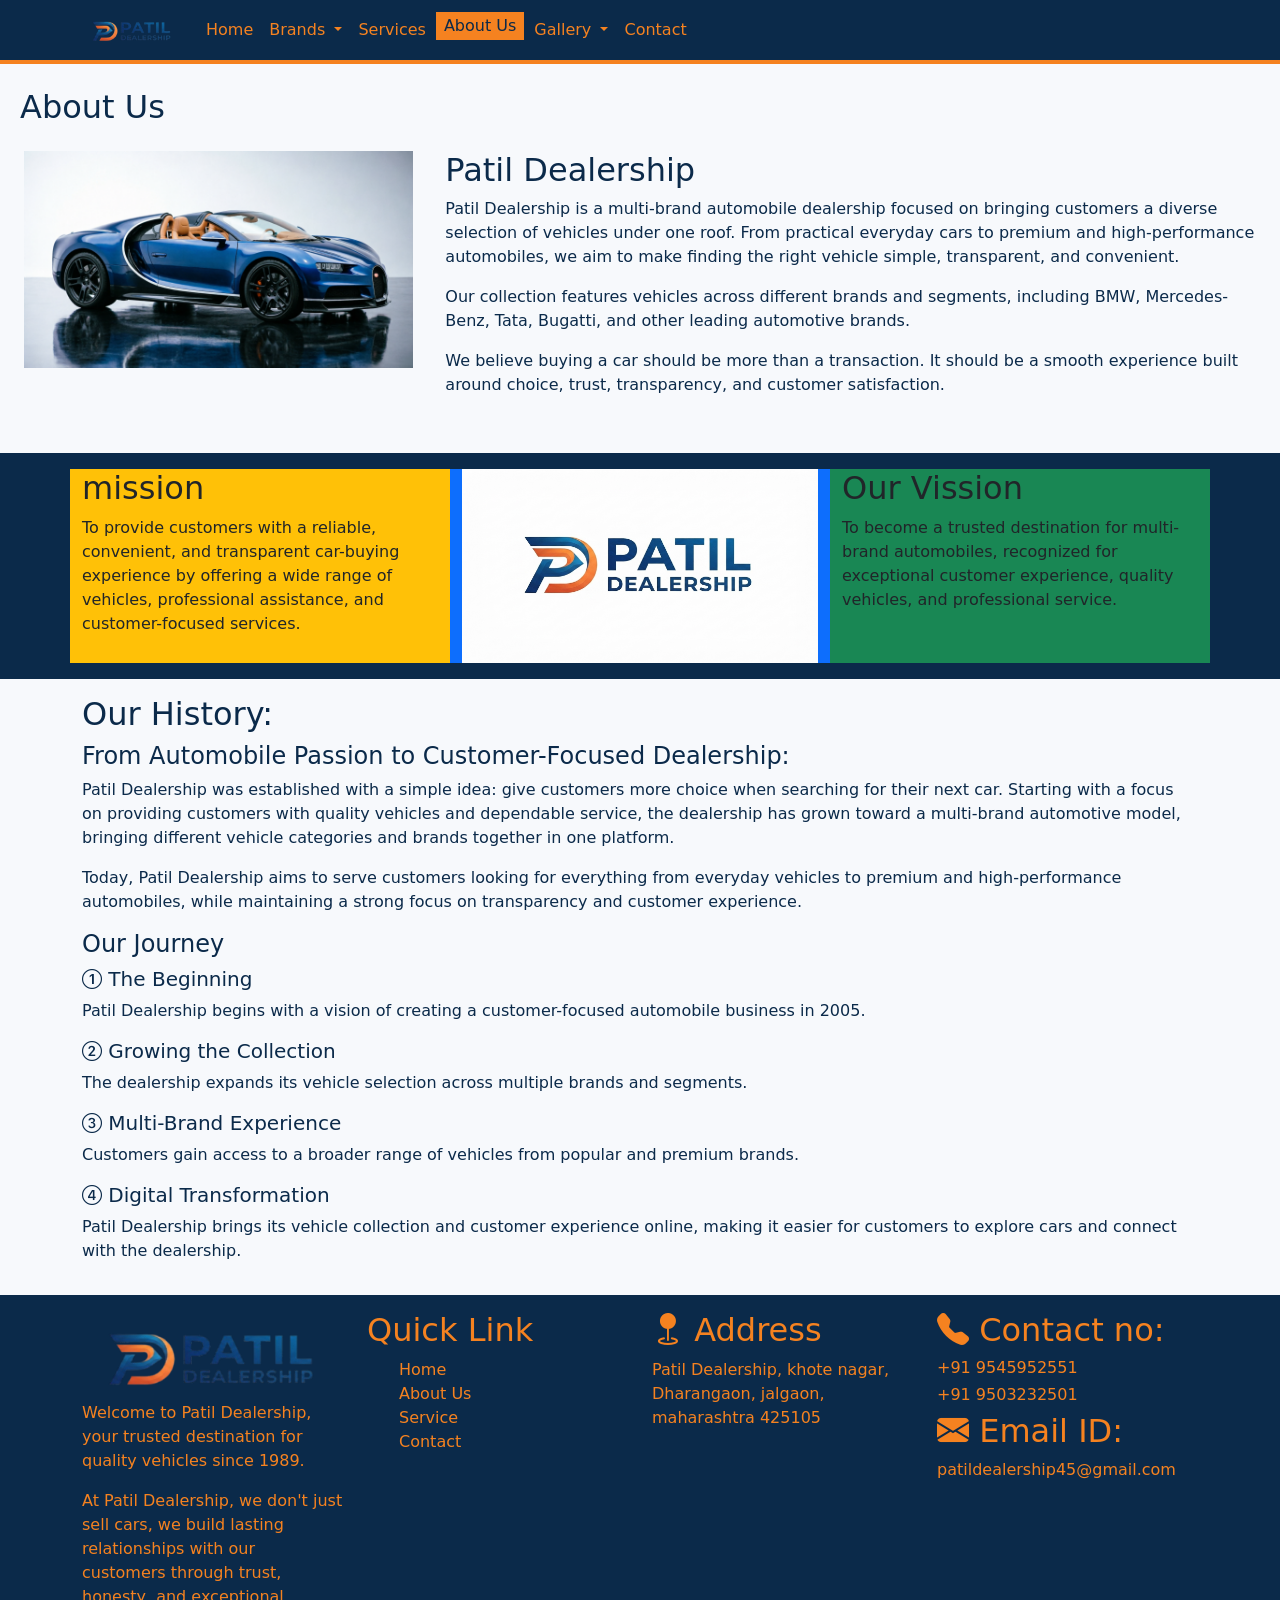
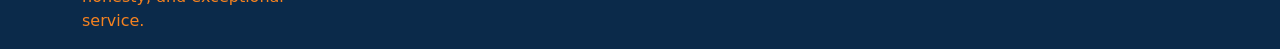
==== about.html @ 08deda03 "." ====
<!doctype html>
<html lang="en">
    <head>
        <meta charset="utf-8">
        <meta name="viewport" content="width=device-width, initial-scale=1">
        <title>About Us</title>

        <link
            href="https://cdn.jsdelivr.net/npm/bootstrap@5.3.8/dist/css/bootstrap.min.css"
            rel="stylesheet"
            integrity="sha384-sRIl4kxILFvY47J16cr9ZwB07vP4J8+LH7qKQnuqkuIAvNWLzeN8tE5YBujZqJLB"
            crossorigin="anonymous">

        <link rel="stylesheet"
            href="https://cdn.jsdelivr.net/npm/bootstrap-icons@1.13.1/font/bootstrap-icons.min.css">

        <link rel="stylesheet"
            href="https://cdn.jsdelivr.net/npm/bootstrap-icons@1.13.1/font/bootstrap-icons.min.css">

        <link rel="stylesheet" href="css/style.css">
    </head>
    <body class="primary-bg">
        <header>
            <nav class="navbar navbar-expand-lg secondery-bg">
                <div class="container">
                    <a class="navbar-brand" href="#"><img src="images/logo.png"
                            alt width="100"></a>
                    <button class="navbar-toggler third-bg" type="button"
                        data-bs-toggle="collapse"
                        data-bs-target="#navbarSupportedContent"
                        aria-controls="navbarSupportedContent"
                        aria-expanded="false" aria-label="Toggle navigation">
                        <span class="navbar-toggler-icon"></span>
                    </button>
                    <div class="collapse navbar-collapse"
                        id="navbarSupportedContent">
                        <ul class="navbar-nav me-auto mb-2 mb-lg-0">
                            <li class="nav-item ">
                                <a class="nav-link text-nav secondery-text"
                                    href="index.html">Home</a>
                            </li>
                            <li class="nav-item dropdown">
                                <a
                                    class="nav-link text-nav dropdown-toggle secondery-text"
                                    href="#"
                                    role="button" data-bs-toggle="dropdown"
                                    aria-expanded="false">
                                    Brands
                                </a>
                                <ul class="dropdown-menu">
                                    <li><a
                                            class="dropdown-item text-nav secondery-text"
                                            href="bmw.html">BMW</a></li>
                                    <li><a
                                            class="dropdown-item text-nav secondery-text"
                                            href="mercedes.html">Mercedes-Benz</a></li>
                                    <li><a
                                            class="dropdown-item text-nav secondery-text"
                                            href="bugatti.html">Bugatti</a></li>
                                    <li><a
                                            class="dropdown-item text-nav secondery-text"
                                            href="tata.html">Tata</a></li>
                                </ul>
                            </li>

                            <li class="nav-item">
                                <a class="nav-link text-nav secondery-text"
                                    href="services.html">Services</a>
                            </li>

                            <li class="nav-item ">
                                <a
                                    class="nav-link text-nav secondery-text active-menu"
                                    href="about.html">About
                                    Us</a>
                            </li>

                            <li class="nav-item dropdown">
                                <a
                                    class="nav-link text-nav dropdown-toggle  secondery-text"
                                    href="#"
                                    role="button" data-bs-toggle="dropdown"
                                    aria-expanded="false">
                                    Gallery
                                </a>
                                <ul class="dropdown-menu">
                                    <li><a
                                            class="dropdown-item text-nav  secondery-text"
                                            href="photo.html">Photo</a></li>
                                    <li><a
                                            class="dropdown-item text-nav  secondery-text"
                                            href="video.html">Video</a></li>
                                </ul>
                            </li>

                            <li class="nav-item">
                                <a class="nav-link text-nav secondery-text"
                                    href="contact.html">Contact</a>
                            </li>
                        </ul>
                    </div>
                </div>
            </nav>
        </header>

        <main>
            <!-- Section 1 about us start -->
            <section class=" pt-2">
                <div class="container-fluid ">
                    <div class="row p-2">
                        <h2 class="primary-text pt-2">About Us</h2>
                        <div class="col-md-4 p-3 ">
                            <img src="images/bugatti mistral2.png"
                                class="img-fluid ">
                        </div>
                        <div
                            class="col-md-8 p-3 section-bg primary-text  ">
                            <h2>Patil Dealership</h2>
                            <p>Patil Dealership is a multi-brand automobile
                                dealership focused on bringing customers a
                                diverse selection of vehicles under one roof.
                                From practical everyday cars to premium and
                                high-performance automobiles, we aim to make
                                finding the right vehicle simple, transparent,
                                and convenient.</p>
                            <p>Our collection features vehicles across different
                                brands and segments, including BMW,
                                Mercedes-Benz, Tata, Bugatti, and other leading
                                automotive brands.</p>
                            <p>We believe buying a car should be more than a
                                transaction. It should be a smooth experience
                                built around choice, trust, transparency, and
                                customer satisfaction.</p>
                        </div>
                    </div>
                </div>
            </section>
            <!-- Section 1 about us start -->

            <!-- section 2 start -->
            <section class="mt-3 secondery-bg p-3">
                <div class="container ">
                    <div class="row ">
                        <div class="col-4 bg-warning ">
                            <h2>mission</h2>
                            <p>To provide customers with a reliable, convenient,
                                and transparent car-buying experience by
                                offering a wide range of vehicles, professional
                                assistance, and customer-focused services.</p>
                        </div>
                        <div class="col-4 bg-primary">
                            <img src="images/1788269837958.png" alt="LOGO"
                                class="img-fluid">
                        </div>
                        <div class="col-4 bg-success">
                            <h2>Our Vission</h2>
                            <p>To become a trusted destination for multi-brand
                                automobiles, recognized for exceptional customer
                                experience, quality vehicles, and professional
                                service.</p>
                        </div>
                    </div>
                </div>
            </section>
            <!-- section 2 start -->

            <!-- section 3 history start -->
            <section class="mt-3">
                <div class="container ">
                    <div class="row">
                        <div class="col-md-12 primary-text">
                            <h2>Our History:</h2>
                            <h4>From Automobile Passion to Customer-Focused
                                Dealership:</h4>
                            <p>Patil Dealership was established with a simple
                                idea: give customers more choice when searching
                                for their next car. Starting with a focus on
                                providing customers
                                with quality vehicles and dependable service,
                                the dealership has grown toward a multi-brand
                                automotive model, bringing different vehicle
                                categories and brands together in one
                                platform.</p>
                            <p>Today, Patil Dealership aims to serve customers
                                looking for everything from everyday vehicles to
                                premium and high-performance automobiles, while
                                maintaining a strong focus on transparency and
                                customer experience.</p>

                            <h4>Our Journey</h4>

                            <h5><i class="bi bi-1-circle"></i> The
                                Beginning</h5>
                            <p>Patil Dealership begins with a vision of
                                creating a customer-focused automobile
                                business in 2005.</p>

                            <h5><i class="bi bi-2-circle"></i> Growing the
                                Collection</h5>
                            <p>
                                The dealership expands its vehicle selection
                                across multiple brands and segments.</p>

                            <h5><i class="bi bi-3-circle"></i> Multi-Brand
                                Experience</h5>
                            <p>Customers gain access to a broader range of
                                vehicles from popular and premium brands.</p>

                            <h5> <i class="bi bi-4-circle"></i> Digital
                                Transformation</h5>
                            <p>Patil Dealership brings its vehicle collection
                                and customer experience online, making it easier
                                for customers to explore cars and connect with
                                the dealership.</p>

                        </div>
                    </div>
                </div>
            </section>
            <!-- section 3 history start -->
        </main>

        <footer class="secondery-bg mt-3 pt-3">
            <div class="container">
                <div class="row">
                    <div class="col-md-3 secondery-text">
                        <img src="images/logo.png" alt="logo"
                            class="img-fluid">
                        <p>Welcome to Patil Dealership, your trusted
                            destination
                            for quality vehicles since 1989. </p>
                        <p>At Patil
                            Dealership, we don't just sell cars, we build
                            lasting relationships with our customers through
                            trust, honesty, and exceptional service.</p>
                    </div>
                    <div class="col-md-3 secondery-text">
                        <h2>Quick Link</h2>
                        <ul class="list-style-none secondery-text">
                            <li><a href="index.html"
                                    class="nav-link">Home</a></li>
                            <li><a href="about.html" class="nav-link">About
                                    Us</a></li>
                            <li><a href="services.html"
                                    class="nav-link">Service</a></li>
                            <li><a href="contact.html"
                                    class="nav-link">Contact
                                </a></li>
                        </ul>
                    </div>
                    <div class="col-md-3 secondery-text">
                        <h2><i class="bi bi-geo-fill"></i> Address </h2>
                        <p> Patil Dealership, khote nagar, Dharangaon,
                            jalgaon, maharashtra 425105</p>
                    </div>
                    <div class="col-md-3 secondery-text">

                        <h2><i class="bi bi-telephone-fill"></i> Contact
                            no:</h2>
                        <h6>+91 9545952551</h6>
                        <h6>+91 9503232501 </h6>
                        <h2><i class="bi bi-envelope-fill"></i> Email
                            ID:</h2>
                        <p> patildealership45@gmail.com</p>
                    </div>
                </div>
            </div>
        </footer>

        <script
            src="https://cdn.jsdelivr.net/npm/bootstrap@5.3.8/dist/js/bootstrap.bundle.min.js"
            integrity="sha384-FKyoEForCGlyvwx9Hj09JcYn3nv7wiPVlz7YYwJrWVcXK/BmnVDxM+D2scQbITxI"
            crossorigin="anonymous"></script>
    </body>
</html>
---- css/style.css ----
header {
    position: sticky;
    top: 0px;
    z-index: 1000;
    border-bottom: 4px solid #F58220;
}

.primary-text {
    color: #0B2A4A;
}

.secondery-text {
    color: #F58220;
}

.primary-bg {
    background-color: #F7F9FC;
}

.secondery-bg {
    background-color: #0B2A4A;
}

.third-bg{
    background-color: #F58220;
}

.nav-link:hover {
    color: #0B2A4A;
    background-color: #F58220;
    border: 2px solid #0B2A4A;
    padding-top: 2px;
    padding-bottom: 2px;
}

.active-menu {
    color: #0B2A4A;
    background-color: #F58220;
    border: 2px solid #0B2A4A;
    padding-top: 2px;
    padding-bottom: 2px;
}


.secodery-btn {
    color: #0B2A4A;
    background-color: #F58220;
    
}

.secodery-btn:hover {
    color: #F58220;
    background-color: #0B2A4A;
    border: 4px solid #F58220;
}

.primary-btn {
    color: #F58220;
    background-color: #0B2A4A;
    border: 4px solid #F58220;
}

.primary-btn:hover {
    color: #0B2A4A;
    background-color: #F58220;
    border: 4px solid #0B2A4A;
}

.normal-btn{
    color: #F58220;
    background-color: #0B2A4A;
    border-radius: 6px;
}

.normal-btn:hover{
    color: #0B2A4A;
    background-color: #F58220;
    border-radius: 6px;
    transform: scale(1.1);
}

.card {
    background-color: #F58220;
    color: #0B2A4A;
}

.card:hover {
    background-color: #0B2A4A;
    color: #F58220;
    border: 4px solid #F58220;
}

.list-style-none {
    list-style: none;
}

.icon_size{
    font-size: 50px;
}

.align_center{
    display: flex;
    justify-content: center;

}
.bi-pin-map-fill{
    font-size: 25px;
    color: #0B2A4A;
}
.bi-telephone{
    font-size: 25px;
    color: #0B2A4A;
}

.card_height{
    height: 530px;
}
.services_card_height{
    height: 380px;
}
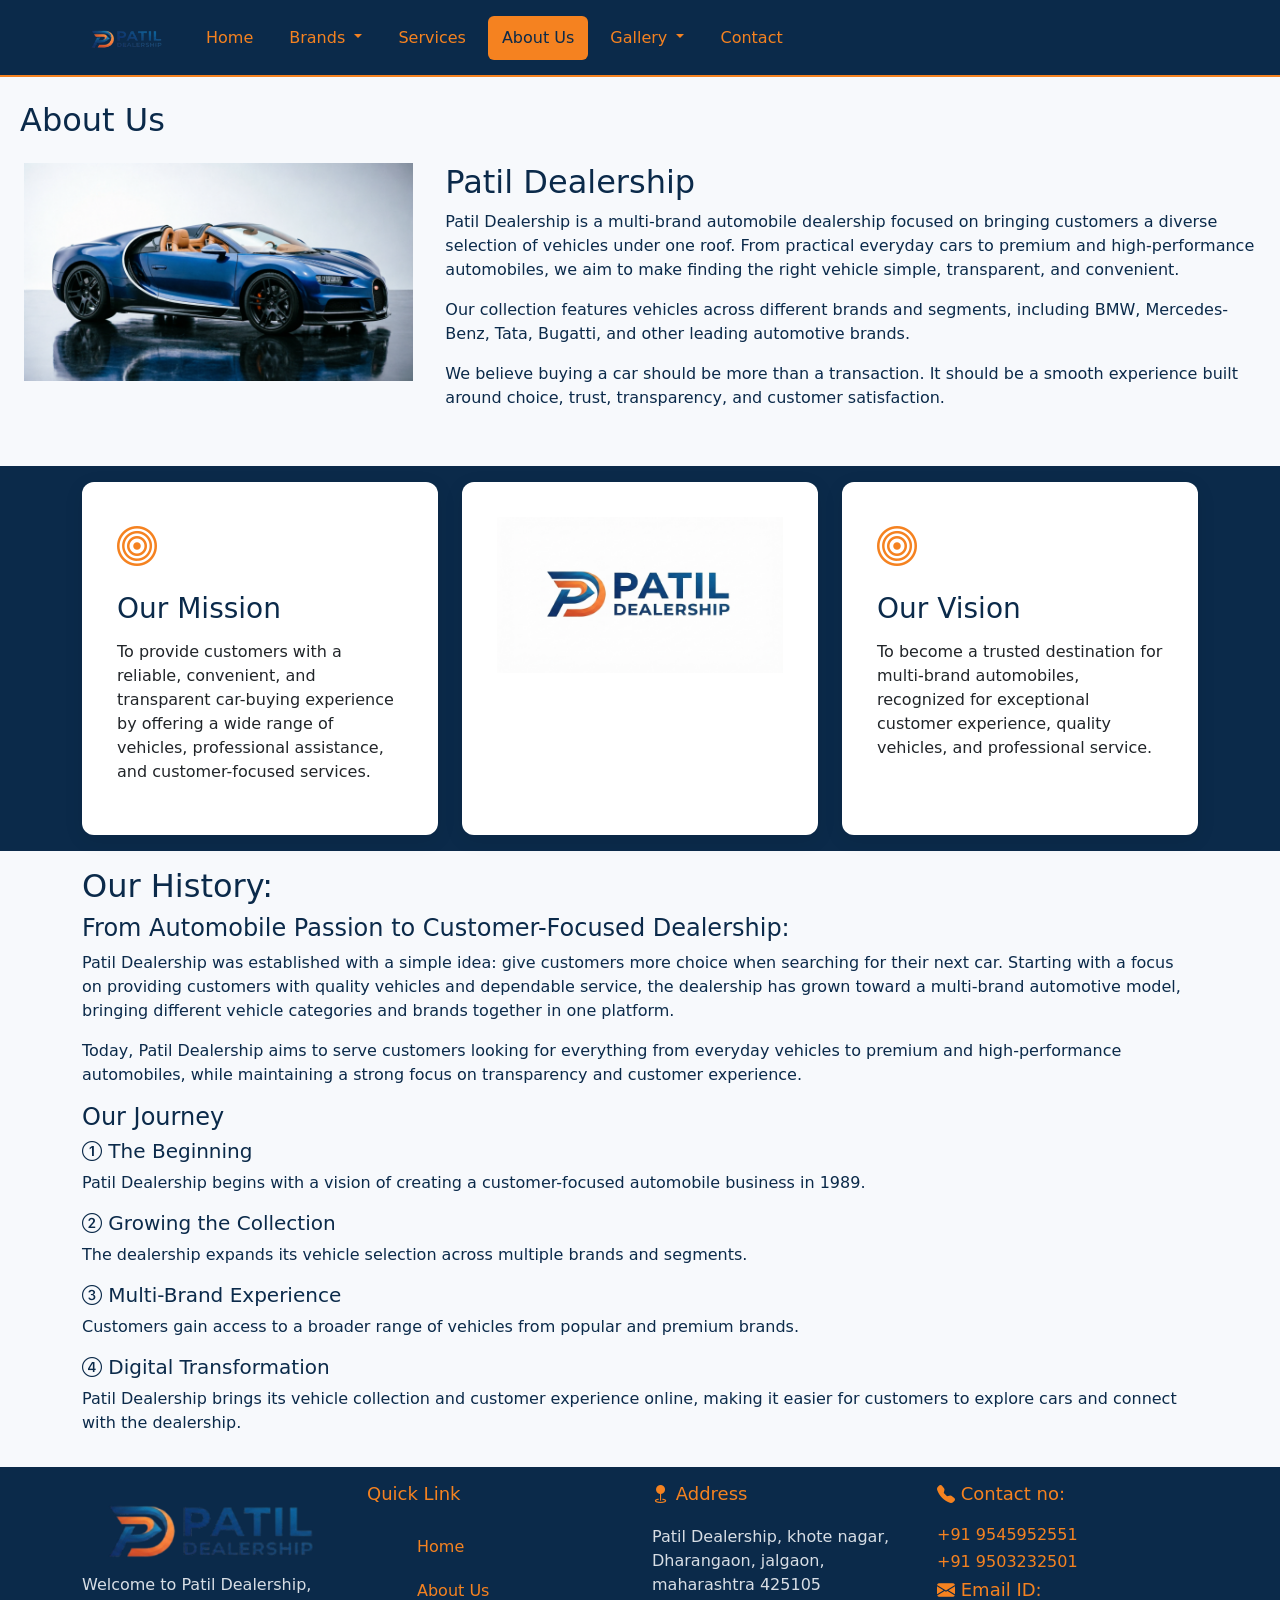
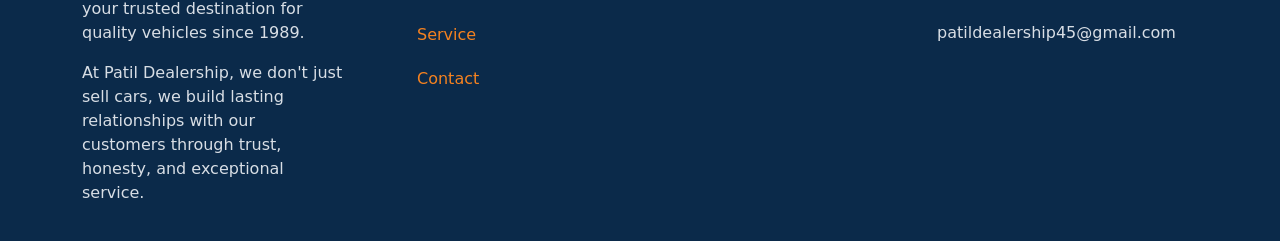
==== commit 5154b34b: "upgrading" ====
--- a/about.html
+++ b/about.html
@@ -1,147 +1,215 @@
 <!doctype html>
 <html lang="en">
-    <head>
-        <meta charset="utf-8">
-        <meta name="viewport" content="width=device-width, initial-scale=1">
-        <title>About Us</title>
-
-        <link
-            href="https://cdn.jsdelivr.net/npm/bootstrap@5.3.8/dist/css/bootstrap.min.css"
-            rel="stylesheet"
-            integrity="sha384-sRIl4kxILFvY47J16cr9ZwB07vP4J8+LH7qKQnuqkuIAvNWLzeN8tE5YBujZqJLB"
-            crossorigin="anonymous">
-
-        <link rel="stylesheet"
-            href="https://cdn.jsdelivr.net/npm/bootstrap-icons@1.13.1/font/bootstrap-icons.min.css">
-
-        <link rel="stylesheet"
-            href="https://cdn.jsdelivr.net/npm/bootstrap-icons@1.13.1/font/bootstrap-icons.min.css">
-
-        <link rel="stylesheet" href="css/style.css">
-    </head>
-    <body class="primary-bg">
-        <header>
-            <nav class="navbar navbar-expand-lg secondery-bg">
-                <div class="container">
-                    <a class="navbar-brand" href="#"><img src="images/logo.png"
-                            alt width="100"></a>
-                    <button class="navbar-toggler third-bg" type="button"
-                        data-bs-toggle="collapse"
-                        data-bs-target="#navbarSupportedContent"
-                        aria-controls="navbarSupportedContent"
-                        aria-expanded="false" aria-label="Toggle navigation">
-                        <span class="navbar-toggler-icon"></span>
-                    </button>
-                    <div class="collapse navbar-collapse"
-                        id="navbarSupportedContent">
-                        <ul class="navbar-nav me-auto mb-2 mb-lg-0">
-                            <li class="nav-item ">
-                                <a class="nav-link text-nav secondery-text"
-                                    href="index.html">Home</a>
-                            </li>
-                            <li class="nav-item dropdown">
-                                <a
-                                    class="nav-link text-nav dropdown-toggle secondery-text"
-                                    href="#"
-                                    role="button" data-bs-toggle="dropdown"
-                                    aria-expanded="false">
-                                    Brands
-                                </a>
-                                <ul class="dropdown-menu">
-                                    <li><a
-                                            class="dropdown-item text-nav secondery-text"
-                                            href="bmw.html">BMW</a></li>
-                                    <li><a
-                                            class="dropdown-item text-nav secondery-text"
-                                            href="mercedes.html">Mercedes-Benz</a></li>
-                                    <li><a
-                                            class="dropdown-item text-nav secondery-text"
-                                            href="bugatti.html">Bugatti</a></li>
-                                    <li><a
-                                            class="dropdown-item text-nav secondery-text"
-                                            href="tata.html">Tata</a></li>
-                                </ul>
-                            </li>
-
-                            <li class="nav-item">
-                                <a class="nav-link text-nav secondery-text"
-                                    href="services.html">Services</a>
-                            </li>
-
-                            <li class="nav-item ">
-                                <a
-                                    class="nav-link text-nav secondery-text active-menu"
-                                    href="about.html">About
-                                    Us</a>
-                            </li>
-
-                            <li class="nav-item dropdown">
-                                <a
-                                    class="nav-link text-nav dropdown-toggle  secondery-text"
-                                    href="#"
-                                    role="button" data-bs-toggle="dropdown"
-                                    aria-expanded="false">
-                                    Gallery
-                                </a>
-                                <ul class="dropdown-menu">
-                                    <li><a
-                                            class="dropdown-item text-nav  secondery-text"
-                                            href="photo.html">Photo</a></li>
-                                    <li><a
-                                            class="dropdown-item text-nav  secondery-text"
-                                            href="video.html">Video</a></li>
-                                </ul>
-                            </li>
-
-                            <li class="nav-item">
-                                <a class="nav-link text-nav secondery-text"
-                                    href="contact.html">Contact</a>
-                            </li>
-                        </ul>
-                    </div>
-                </div>
-            </nav>
-        </header>
-
-        <main>
-            <!-- Section 1 about us start -->
-            <section class=" pt-2">
-                <div class="container-fluid ">
-                    <div class="row p-2">
-                        <h2 class="primary-text pt-2">About Us</h2>
-                        <div class="col-md-4 p-3 ">
-                            <img src="images/bugatti mistral2.png"
-                                class="img-fluid ">
-                        </div>
-                        <div
-                            class="col-md-8 p-3 section-bg primary-text  ">
-                            <h2>Patil Dealership</h2>
-                            <p>Patil Dealership is a multi-brand automobile
-                                dealership focused on bringing customers a
-                                diverse selection of vehicles under one roof.
-                                From practical everyday cars to premium and
-                                high-performance automobiles, we aim to make
-                                finding the right vehicle simple, transparent,
-                                and convenient.</p>
-                            <p>Our collection features vehicles across different
-                                brands and segments, including BMW,
-                                Mercedes-Benz, Tata, Bugatti, and other leading
-                                automotive brands.</p>
-                            <p>We believe buying a car should be more than a
-                                transaction. It should be a smooth experience
-                                built around choice, trust, transparency, and
-                                customer satisfaction.</p>
-                        </div>
-                    </div>
-                </div>
-            </section>
-            <!-- Section 1 about us start -->
-
-            <!-- section 2 start -->
-            <section class="mt-3 secondery-bg p-3">
-                <div class="container ">
-                    <div class="row ">
-                        <div class="col-4 bg-warning ">
+  <head>
+    <meta charset="utf-8" />
+    <meta name="viewport" content="width=device-width, initial-scale=1" />
+    <title>About Us | Patil Dealership</title>
+
+    <link
+      href="https://cdn.jsdelivr.net/npm/bootstrap@5.3.8/dist/css/bootstrap.min.css"
+      rel="stylesheet"
+      integrity="sha384-sRIl4kxILFvY47J16cr9ZwB07vP4J8+LH7qKQnuqkuIAvNWLzeN8tE5YBujZqJLB"
+      crossorigin="anonymous"
+    />
+
+    <link
+      rel="stylesheet"
+      href="https://cdn.jsdelivr.net/npm/bootstrap-icons@1.13.1/font/bootstrap-icons.min.css"
+    />
+
+    <link rel="stylesheet" href="css/style.css" />
+  </head>
+  <body class="primary-bg">
+    <header>
+      <nav class="navbar navbar-expand-lg secondary-bg">
+        <div class="container">
+          <a class="navbar-brand" href="#"
+            ><img src="images/logo.png" width="100"
+          /></a>
+          <button
+            class="navbar-toggler third-bg"
+            type="button"
+            data-bs-toggle="collapse"
+            data-bs-target="#navbarSupportedContent"
+            aria-controls="navbarSupportedContent"
+            aria-expanded="false"
+            aria-label="Toggle navigation"
+          >
+            <span class="navbar-toggler-icon"></span>
+          </button>
+          <div class="collapse navbar-collapse" id="navbarSupportedContent">
+            <ul class="navbar-nav me-auto mb-2 mb-lg-0">
+              <li class="nav-item">
+                <a class="nav-link text-nav secondary-text" href="index.html"
+                  >Home</a
+                >
+              </li>
+              <li class="nav-item dropdown">
+                <a
+                  class="nav-link text-nav dropdown-toggle secondary-text"
+                  href="#"
+                  role="button"
+                  data-bs-toggle="dropdown"
+                  aria-expanded="false"
+                >
+                  Brands
+                </a>
+                <ul class="dropdown-menu">
+                  <li>
+                    <a
+                      class="dropdown-item text-nav secondary-text"
+                      href="bmw.html"
+                      >BMW</a
+                    >
+                  </li>
+                  <li>
+                    <a
+                      class="dropdown-item text-nav secondary-text"
+                      href="mercedes.html"
+                      >Mercedes-Benz</a
+                    >
+                  </li>
+                  <li>
+                    <a
+                      class="dropdown-item text-nav secondary-text"
+                      href="bugatti.html"
+                      >Bugatti</a
+                    >
+                  </li>
+                  <li>
+                    <a
+                      class="dropdown-item text-nav secondary-text"
+                      href="tata.html"
+                      >Tata</a
+                    >
+                  </li>
+                </ul>
+              </li>
+
+              <li class="nav-item">
+                <a class="nav-link text-nav secondary-text" href="services.html"
+                  >Services</a
+                >
+              </li>
+
+              <li class="nav-item">
+                <a
+                  class="nav-link text-nav secondary-text active-menu"
+                  href="about.html"
+                  >About Us</a
+                >
+              </li>
+
+              <li class="nav-item dropdown">
+                <a
+                  class="nav-link text-nav dropdown-toggle secondary-text"
+                  href="#"
+                  role="button"
+                  data-bs-toggle="dropdown"
+                  aria-expanded="false"
+                >
+                  Gallery
+                </a>
+                <ul class="dropdown-menu">
+                  <li>
+                    <a
+                      class="dropdown-item text-nav secondary-text"
+                      href="photo.html"
+                      >Photo</a
+                    >
+                  </li>
+                  <li>
+                    <a
+                      class="dropdown-item text-nav secondary-text"
+                      href="video.html"
+                      >Video</a
+                    >
+                  </li>
+                </ul>
+              </li>
+
+              <li class="nav-item">
+                <a class="nav-link text-nav secondary-text" href="contact.html"
+                  >Contact</a
+                >
+              </li>
+            </ul>
+          </div>
+        </div>
+      </nav>
+    </header>
+
+    <main>
+      <!-- Section 1 about us start -->
+      <section class="pt-2">
+        <div class="container-fluid">
+          <div class="row p-2">
+            <h2 class="primary-text pt-2">About Us</h2>
+            <div class="col-md-4 p-3">
+              <img src="images/bugatti mistral2.png" class="img-fluid" />
+            </div>
+            <div class="col-md-8 p-3 section-bg primary-text">
+              <h2>Patil Dealership</h2>
+              <p>
+                Patil Dealership is a multi-brand automobile dealership focused
+                on bringing customers a diverse selection of vehicles under one
+                roof. From practical everyday cars to premium and
+                high-performance automobiles, we aim to make finding the right
+                vehicle simple, transparent, and convenient.
+              </p>
+              <p>
+                Our collection features vehicles across different brands and
+                segments, including BMW, Mercedes-Benz, Tata, Bugatti, and other
+                leading automotive brands.
+              </p>
+              <p>
+                We believe buying a car should be more than a transaction. It
+                should be a smooth experience built around choice, trust,
+                transparency, and customer satisfaction.
+              </p>
+            </div>
+          </div>
+        </div>
+      </section>
+      <!-- Section 1 about us start -->
+
+      <!-- section 2 start -->
+      <section class="mt-3 secondary-bg p-3">
+        <div class="container">
+          <div class="row">
+            <div class="col-md-4">
+              <div class="info-card">
+                <i class="bi bi-bullseye"></i>
+                <h3>Our Mission</h3>
+                <p>
+                  To provide customers with a reliable, convenient, and
+                  transparent car-buying experience by offering a wide range of
+                  vehicles, professional assistance, and customer-focused
+                  services.
+                </p>
+              </div>
+            </div>
+            <div class="col-md-4">
+              <div class="info-card">
+                <img
+                  src="images/1788269837958.png"
+                  alt="LOGO"
+                  class="img-fluid"
+                />
+              </div>
+            </div>
+            <div class="col-md-4">
+              <div class="info-card">
+                <i class="bi bi-bullseye"></i>
+                <h3>Our Vision</h3>
+                <p>
+                  To become a trusted destination for multi-brand automobiles,
+                  recognized for exceptional customer experience, quality
+                  vehicles, and professional service.
+                </p>
+              </div>
+            </div>
+            <!-- <div class="col-4 bg-warning ">
                             <h2>mission</h2>
                             <p>To provide customers with a reliable, convenient,
                                 and transparent car-buying experience by
@@ -158,118 +226,113 @@
                                 automobiles, recognized for exceptional customer
                                 experience, quality vehicles, and professional
                                 service.</p>
-                        </div>
-                    </div>
-                </div>
-            </section>
-            <!-- section 2 start -->
-
-            <!-- section 3 history start -->
-            <section class="mt-3">
-                <div class="container ">
-                    <div class="row">
-                        <div class="col-md-12 primary-text">
-                            <h2>Our History:</h2>
-                            <h4>From Automobile Passion to Customer-Focused
-                                Dealership:</h4>
-                            <p>Patil Dealership was established with a simple
-                                idea: give customers more choice when searching
-                                for their next car. Starting with a focus on
-                                providing customers
-                                with quality vehicles and dependable service,
-                                the dealership has grown toward a multi-brand
-                                automotive model, bringing different vehicle
-                                categories and brands together in one
-                                platform.</p>
-                            <p>Today, Patil Dealership aims to serve customers
-                                looking for everything from everyday vehicles to
-                                premium and high-performance automobiles, while
-                                maintaining a strong focus on transparency and
-                                customer experience.</p>
-
-                            <h4>Our Journey</h4>
-
-                            <h5><i class="bi bi-1-circle"></i> The
-                                Beginning</h5>
-                            <p>Patil Dealership begins with a vision of
-                                creating a customer-focused automobile
-                                business in 2005.</p>
-
-                            <h5><i class="bi bi-2-circle"></i> Growing the
-                                Collection</h5>
-                            <p>
-                                The dealership expands its vehicle selection
-                                across multiple brands and segments.</p>
-
-                            <h5><i class="bi bi-3-circle"></i> Multi-Brand
-                                Experience</h5>
-                            <p>Customers gain access to a broader range of
-                                vehicles from popular and premium brands.</p>
-
-                            <h5> <i class="bi bi-4-circle"></i> Digital
-                                Transformation</h5>
-                            <p>Patil Dealership brings its vehicle collection
-                                and customer experience online, making it easier
-                                for customers to explore cars and connect with
-                                the dealership.</p>
-
-                        </div>
-                    </div>
-                </div>
-            </section>
-            <!-- section 3 history start -->
-        </main>
-
-        <footer class="secondery-bg mt-3 pt-3">
-            <div class="container">
-                <div class="row">
-                    <div class="col-md-3 secondery-text">
-                        <img src="images/logo.png" alt="logo"
-                            class="img-fluid">
-                        <p>Welcome to Patil Dealership, your trusted
-                            destination
-                            for quality vehicles since 1989. </p>
-                        <p>At Patil
-                            Dealership, we don't just sell cars, we build
-                            lasting relationships with our customers through
-                            trust, honesty, and exceptional service.</p>
-                    </div>
-                    <div class="col-md-3 secondery-text">
-                        <h2>Quick Link</h2>
-                        <ul class="list-style-none secondery-text">
-                            <li><a href="index.html"
-                                    class="nav-link">Home</a></li>
-                            <li><a href="about.html" class="nav-link">About
-                                    Us</a></li>
-                            <li><a href="services.html"
-                                    class="nav-link">Service</a></li>
-                            <li><a href="contact.html"
-                                    class="nav-link">Contact
-                                </a></li>
-                        </ul>
-                    </div>
-                    <div class="col-md-3 secondery-text">
-                        <h2><i class="bi bi-geo-fill"></i> Address </h2>
-                        <p> Patil Dealership, khote nagar, Dharangaon,
-                            jalgaon, maharashtra 425105</p>
-                    </div>
-                    <div class="col-md-3 secondery-text">
-
-                        <h2><i class="bi bi-telephone-fill"></i> Contact
-                            no:</h2>
-                        <h6>+91 9545952551</h6>
-                        <h6>+91 9503232501 </h6>
-                        <h2><i class="bi bi-envelope-fill"></i> Email
-                            ID:</h2>
-                        <p> patildealership45@gmail.com</p>
-                    </div>
-                </div>
-            </div>
-        </footer>
-
-        <script
-            src="https://cdn.jsdelivr.net/npm/bootstrap@5.3.8/dist/js/bootstrap.bundle.min.js"
-            integrity="sha384-FKyoEForCGlyvwx9Hj09JcYn3nv7wiPVlz7YYwJrWVcXK/BmnVDxM+D2scQbITxI"
-            crossorigin="anonymous"></script>
-    </body>
-</html>+                        </div> -->
+          </div>
+        </div>
+      </section>
+      <!-- section 2 start -->
+
+      <!-- section 3 history start -->
+      <section class="mt-3">
+        <div class="container">
+          <div class="row">
+            <div class="col-md-12 primary-text">
+              <h2>Our History:</h2>
+              <h4>From Automobile Passion to Customer-Focused Dealership:</h4>
+              <p>
+                Patil Dealership was established with a simple idea: give
+                customers more choice when searching for their next car.
+                Starting with a focus on providing customers with quality
+                vehicles and dependable service, the dealership has grown toward
+                a multi-brand automotive model, bringing different vehicle
+                categories and brands together in one platform.
+              </p>
+              <p>
+                Today, Patil Dealership aims to serve customers looking for
+                everything from everyday vehicles to premium and
+                high-performance automobiles, while maintaining a strong focus
+                on transparency and customer experience.
+              </p>
+
+              <h4>Our Journey</h4>
+
+              <h5><i class="bi bi-1-circle"></i> The Beginning</h5>
+              <p>
+                Patil Dealership begins with a vision of creating a
+                customer-focused automobile business in 1989.
+              </p>
+
+              <h5><i class="bi bi-2-circle"></i> Growing the Collection</h5>
+              <p>
+                The dealership expands its vehicle selection across multiple
+                brands and segments.
+              </p>
+
+              <h5><i class="bi bi-3-circle"></i> Multi-Brand Experience</h5>
+              <p>
+                Customers gain access to a broader range of vehicles from
+                popular and premium brands.
+              </p>
+
+              <h5><i class="bi bi-4-circle"></i> Digital Transformation</h5>
+              <p>
+                Patil Dealership brings its vehicle collection and customer
+                experience online, making it easier for customers to explore
+                cars and connect with the dealership.
+              </p>
+            </div>
+          </div>
+        </div>
+      </section>
+      <!-- section 3 history start -->
+    </main>
+
+    <footer class="secondary-bg mt-3 pt-3">
+      <div class="container">
+        <div class="row">
+          <div class="col-md-3 secondary-text">
+            <img src="images/logo.png" alt="logo" class="img-fluid" />
+            <p>
+              Welcome to Patil Dealership, your trusted destination for quality
+              vehicles since 1989.
+            </p>
+            <p>
+              At Patil Dealership, we don't just sell cars, we build lasting
+              relationships with our customers through trust, honesty, and
+              exceptional service.
+            </p>
+          </div>
+          <div class="col-md-3 secondary-text">
+            <h2>Quick Link</h2>
+            <ul class="list-style-none secondary-text">
+              <li><a href="index.html" class="nav-link">Home</a></li>
+              <li><a href="about.html" class="nav-link">About Us</a></li>
+              <li><a href="services.html" class="nav-link">Service</a></li>
+              <li><a href="contact.html" class="nav-link">Contact </a></li>
+            </ul>
+          </div>
+          <div class="col-md-3 secondary-text">
+            <h2><i class="bi bi-geo-fill"></i> Address</h2>
+            <p>
+              Patil Dealership, khote nagar, Dharangaon, jalgaon, maharashtra
+              425105
+            </p>
+          </div>
+          <div class="col-md-3 secondary-text">
+            <h2><i class="bi bi-telephone-fill"></i> Contact no:</h2>
+            <h6>+91 9545952551</h6>
+            <h6>+91 9503232501</h6>
+            <h2><i class="bi bi-envelope-fill"></i> Email ID:</h2>
+            <p>patildealership45@gmail.com</p>
+          </div>
+        </div>
+      </div>
+    </footer>
+
+    <script
+      src="https://cdn.jsdelivr.net/npm/bootstrap@5.3.8/dist/js/bootstrap.bundle.min.js"
+      integrity="sha384-FKyoEForCGlyvwx9Hj09JcYn3nv7wiPVlz7YYwJrWVcXK/BmnVDxM+D2scQbITxI"
+      crossorigin="anonymous"
+    ></script>
+  </body>
+</html>
--- a/css/style.css
+++ b/css/style.css
@@ -1,94 +1,339 @@
+/* all background start */
+
+.primary-text {
+    color: #0B2A4A;
+}
+
+.secondary-text {
+    color: #F58220;
+}
+
+.primary-bg {
+    background-color: #F7F9FC;
+}
+
+.secondary-bg {
+    background-color: #0B2A4A;
+}
+
+.third-bg{
+    background-color: #F58220;
+}
+
+/* all background end */
+
+/* all btn start */
+.primary-btn {
+    color: #0B2A4A;
+    background-color: #F58220;
+    
+}
+
+.primary-btn:hover {
+    color: #F58220;
+    background-color: #0B2A4A;
+    border: 4px solid #F58220;
+}
+
+.primary-btn {
+    color: white;
+    background: #0B2A4A;
+    border: 2px solid #0B2A4A;
+    padding: 10px 20px;
+    border-radius: 6px;
+    transition: 0.3s ease;
+}
+
+.primary-btn:hover {
+    color: #0B2A4A;
+    background: #F58220;
+    border-color: #F58220;
+}
+
+.normal-btn{
+    color: #F58220;
+    background-color: #0B2A4A;
+    border-radius: 6px;
+}
+
+.normal-btn:hover{
+    color: #0B2A4A;
+    background-color: #F58220;
+    border-radius: 6px;
+    transform: scale(1.1);
+}
+/* all btn end */
+
+/* header section start  */
+
 header {
     position: sticky;
-    top: 0px;
-    z-index: 1000;
-    border-bottom: 4px solid #F58220;
-}
-
-.primary-text {
-    color: #0B2A4A;
-}
-
-.secondery-text {
-    color: #F58220;
-}
-
-.primary-bg {
-    background-color: #F7F9FC;
-}
-
-.secondery-bg {
-    background-color: #0B2A4A;
-}
-
-.third-bg{
-    background-color: #F58220;
+    top: 0;
+    z-index: 1030;
+    border-bottom: 2px solid #F58220;
+}
+
+.navbar {
+    min-height: 75px;
+}
+
+.navbar-brand img {
+    width: 90px;
+    height: auto;
+}
+
+.nav-link {
+    margin: 0 4px;
+    padding: 10px 14px !important;
+    border-radius: 6px;
+    transition: 0.3s ease;
 }
 
 .nav-link:hover {
-    color: #0B2A4A;
-    background-color: #F58220;
-    border: 2px solid #0B2A4A;
-    padding-top: 2px;
-    padding-bottom: 2px;
+    color: #0B2A4A !important;
+    background-color: #F58220;
 }
 
 .active-menu {
-    color: #0B2A4A;
-    background-color: #F58220;
-    border: 2px solid #0B2A4A;
-    padding-top: 2px;
-    padding-bottom: 2px;
-}
-
-
-.secodery-btn {
-    color: #0B2A4A;
-    background-color: #F58220;
-    
-}
-
-.secodery-btn:hover {
-    color: #F58220;
-    background-color: #0B2A4A;
-    border: 4px solid #F58220;
-}
-
-.primary-btn {
-    color: #F58220;
-    background-color: #0B2A4A;
-    border: 4px solid #F58220;
-}
-
-.primary-btn:hover {
-    color: #0B2A4A;
-    background-color: #F58220;
-    border: 4px solid #0B2A4A;
-}
-
-.normal-btn{
-    color: #F58220;
-    background-color: #0B2A4A;
-    border-radius: 6px;
-}
-
-.normal-btn:hover{
-    color: #0B2A4A;
-    background-color: #F58220;
-    border-radius: 6px;
-    transform: scale(1.1);
-}
-
-.card {
-    background-color: #F58220;
-    color: #0B2A4A;
-}
-
-.card:hover {
-    background-color: #0B2A4A;
-    color: #F58220;
-    border: 4px solid #F58220;
-}
+    color: #0B2A4A !important;
+    background-color: #F58220;
+    border: none;
+    border-radius: 6px;
+}
+
+.navbar-toggler {
+    border: none;
+    padding: 8px 10px;
+}
+
+.navbar-toggler:focus {
+    box-shadow: none;
+}
+
+@media (max-width: 991px) {
+    .navbar-nav {
+        padding-top: 15px;
+    }
+
+    .nav-link {
+        margin: 3px 0;
+    }
+}
+/* header section end */
+
+/* Hero section start*/
+
+.hero {
+    position: relative;
+    height: 520px;
+    overflow: hidden;
+}
+
+.hero-img {
+    width: 100%;
+    height: 100%;
+    object-fit: cover;
+}
+
+.hero-overlay {
+    position: absolute;
+    inset: 0;
+    display: flex;
+    align-items: center;
+    background: linear-gradient(
+        90deg,
+        rgba(11, 42, 74, 0.85),
+        rgba(11, 42, 74, 0.25),
+        transparent
+    );
+}
+
+.hero-overlay h1 {
+    color: white;
+    font-size: clamp(2.2rem, 5vw, 4.5rem);
+    font-weight: 700;
+    max-width: 650px;
+}
+
+.hero-overlay p {
+    color: white;
+    font-size: 1.2rem;
+    max-width: 550px;
+}
+
+.hero-btn {
+    background: #F58220;
+    color: #0B2A4A;
+    padding: 12px 25px;
+    font-weight: 600;
+    border-radius: 6px;
+}
+
+.hero-btn:hover {
+    background: white;
+    color: #0B2A4A;
+}
+
+@media (max-width: 576px) {
+    .hero {
+        height: 420px;
+    }
+
+    .hero-overlay {
+        text-align: center;
+        background: rgba(11, 42, 74, 0.55);
+    }
+
+    .hero-overlay p {
+        font-size: 1rem;
+    }
+}
+
+/* hero section end */
+
+/* about section start */
+.about-preview {
+    background: #F7F9FC;
+}
+
+.about-image {
+    overflow: hidden;
+    border-radius: 12px;
+}
+
+.about-image img {
+    width: 100%;
+    transition: transform 0.5s ease;
+}
+
+.about-image:hover img {
+    transform: scale(1.04);
+}
+
+.section-label {
+    color: #F58220;
+    font-size: 14px;
+    font-weight: 700;
+    letter-spacing: 2px;
+}
+
+.about-preview h2 {
+    color: #0B2A4A;
+    font-size: 2.5rem;
+    font-weight: 700;
+}
+
+.about-preview h2 span {
+    color: #F58220;
+}
+
+.about-preview p {
+    color: #555;
+    line-height: 1.8;
+}
+
+/* about section end */
+
+/* brand section start */
+.brand-card {
+    height: 100%;
+    border: none;
+    border-radius: 12px;
+    overflow: hidden;
+    background: white;
+    box-shadow: 0 5px 20px rgba(0,0,0,0.08);
+    transition: 0.3s ease;
+}
+
+.brand-card:hover {
+    transform: translateY(-8px);
+    box-shadow: 0 15px 35px rgba(0,0,0,0.15);
+}
+
+.brand-card img {
+    height: 180px;
+    object-fit: contain;
+    padding: 25px;
+    background: #fff;
+}
+
+.brand-card .card-body {
+    display: flex;
+    flex-direction: column;
+    align-items: center;
+}
+
+.brand-card .btn {
+    margin-top: auto;
+}
+
+.brands-section {
+    padding: 80px 0;
+    background: #ffffff;
+}
+
+.section-title {
+    text-align: center;
+    color: #0B2A4A;
+    font-size: 2.3rem;
+    font-weight: 700;
+    margin-bottom: 45px;
+}
+
+.section-title::after {
+    content: "";
+    display: block;
+    width: 60px;
+    height: 4px;
+    background: #F58220;
+    margin: 12px auto 0;
+}
+
+/* brand section end */
+
+/* about page start */
+
+.info-card {
+    height: 100%;
+    padding: 35px;
+    background: white;
+    border-radius: 12px;
+    box-shadow: 0 5px 20px rgba(0,0,0,0.08);
+}
+
+.info-card i {
+    font-size: 40px;
+    color: #F58220;
+}
+
+.info-card h3 {
+    color: #0B2A4A;
+    margin: 15px 0;
+}
+
+/* about page end */
+
+/* services page start */
+
+.services_card {
+    height: 100%;
+    border: none;
+    border-radius: 12px;
+    overflow: hidden;
+    box-shadow: 0 5px 20px rgba(0,0,0,0.08);
+    transition: 0.3s ease;
+}
+
+.services_card:hover {
+    transform: translateY(-7px);
+}
+
+.services_card img {
+    height: 200px;
+    object-fit: cover;
+}
+
+/* services page end */
 
 .list-style-none {
     list-style: none;
@@ -115,7 +360,34 @@
 .card_height{
     height: 530px;
 }
-.services_card_height{
-    height: 380px;
-}
-
+
+/* footer start*/
+footer {
+    background: #0B2A4A;
+    color: white;
+    padding: 60px 0 20px;
+}
+
+footer h2 {
+    font-size: 18px;
+    margin-bottom: 20px;
+    color: #F58220;
+}
+
+footer p,
+footer a {
+    color: #d8dee5;
+}
+
+footer a {
+    text-decoration: none;
+}
+
+footer a:hover {
+    color: #F58220;
+}
+
+footer .footer-logo {
+    width: 110px;
+    margin-bottom: 15px;
+}
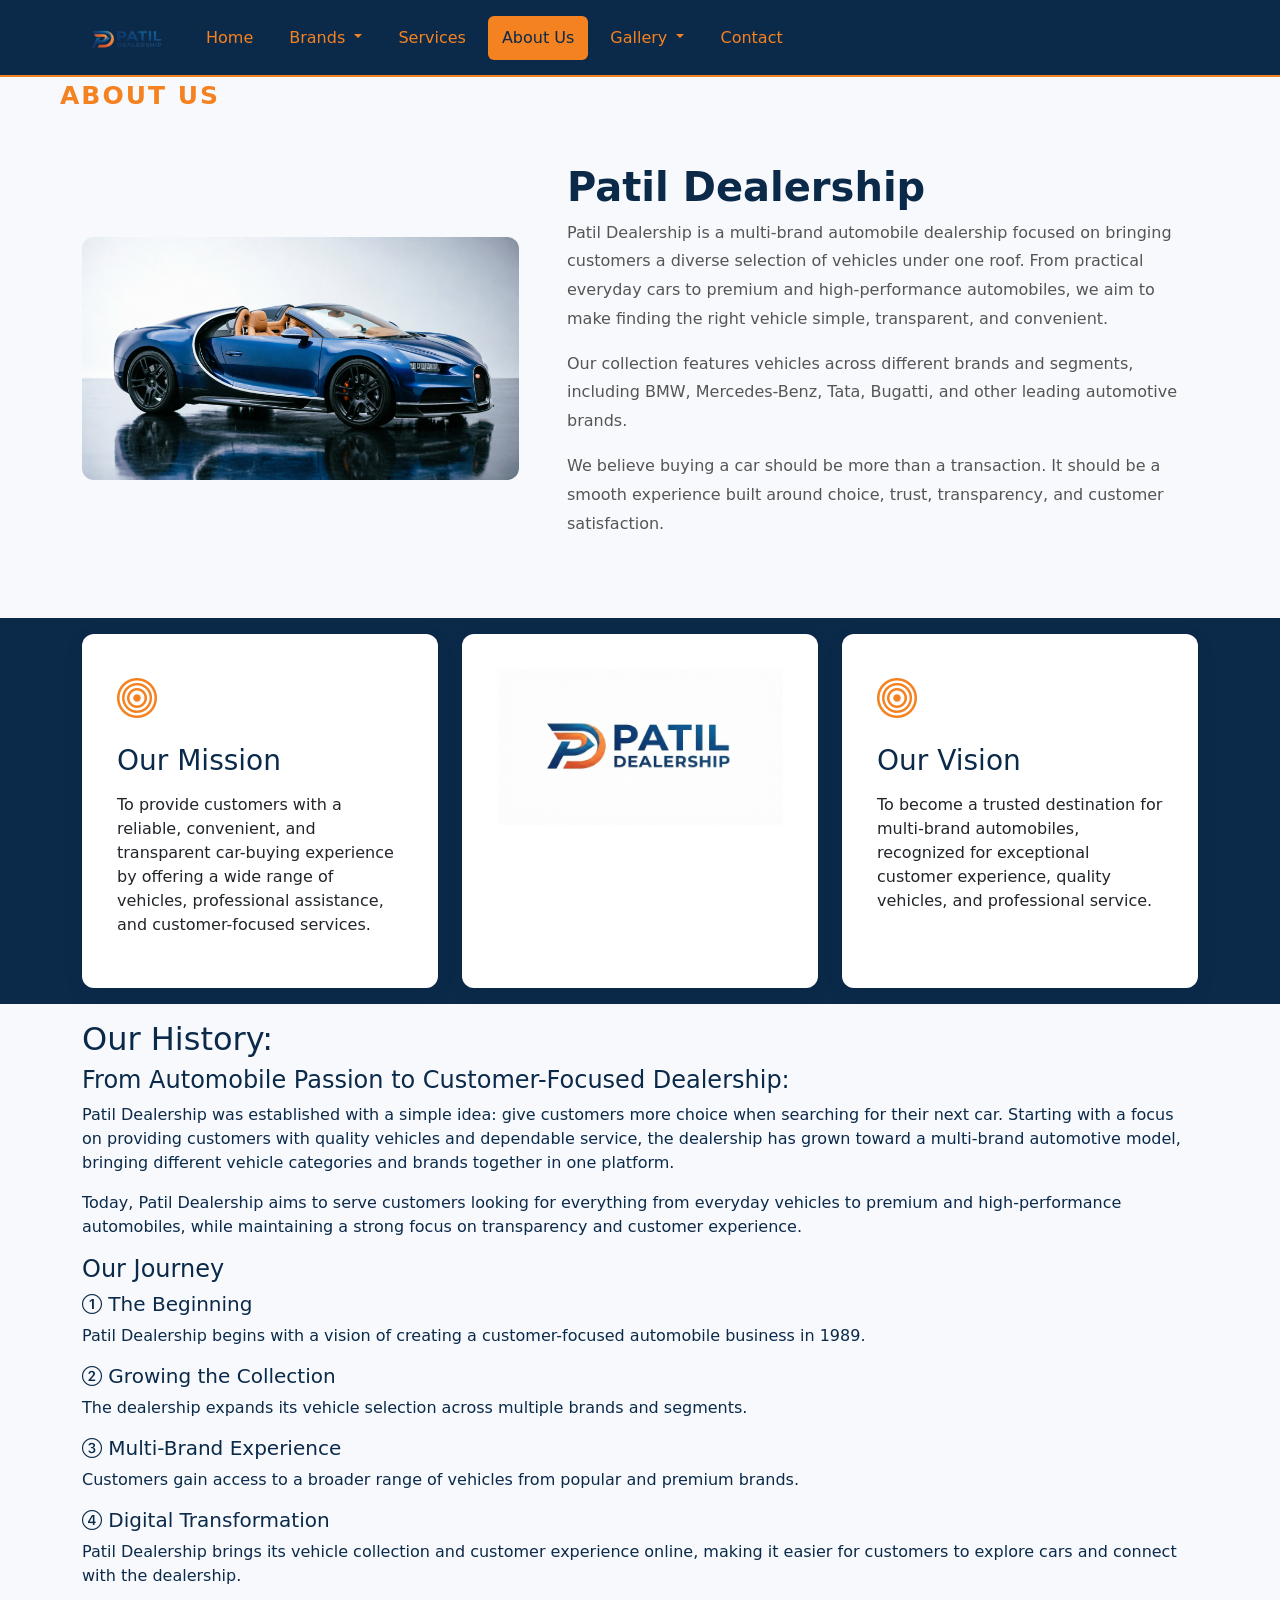
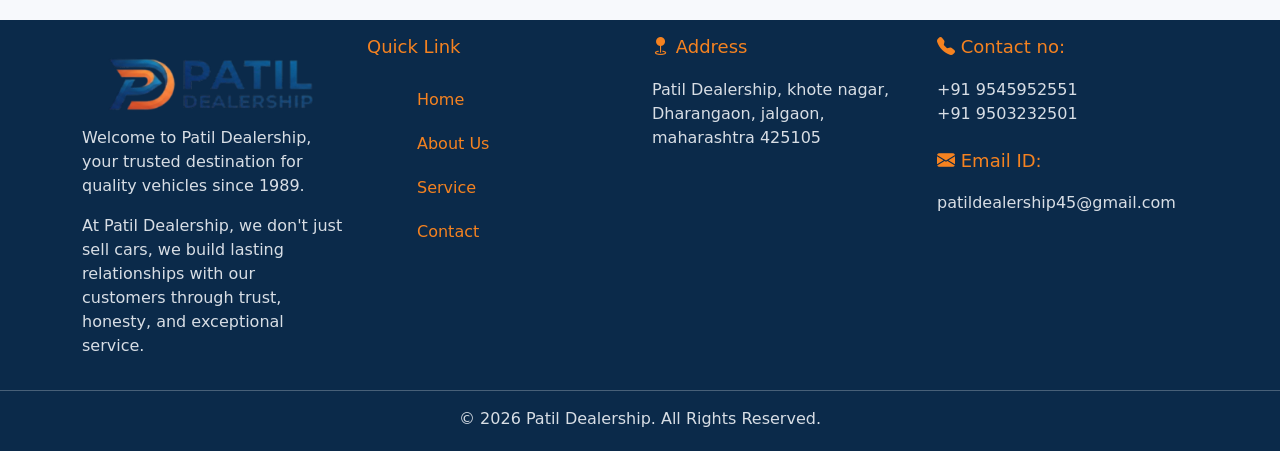
==== commit 668ca705: "upgrading 2.0" ====
--- a/about.html
+++ b/about.html
@@ -140,16 +140,27 @@
     </header>
 
     <main>
+      <span class="page-label">ABOUT US</span>
       <!-- Section 1 about us start -->
-      <section class="pt-2">
-        <div class="container-fluid">
-          <div class="row p-2">
-            <h2 class="primary-text pt-2">About Us</h2>
-            <div class="col-md-4 p-3">
-              <img src="images/bugatti mistral2.png" class="img-fluid" />
-            </div>
-            <div class="col-md-8 p-3 section-bg primary-text">
-              <h2>Patil Dealership</h2>
+      <section class="about-preview py-5">
+        <div class="container">
+          <div class="row align-items-center g-5">
+            <div class="col-lg-5">
+              <div class="about-image">
+                <img
+                  src="images/bugatti mistral2.png"
+                  alt="Bugatti Mistral"
+                  class="img-fluid"
+                />
+              </div>
+            </div>
+
+            <div class="col-lg-7">
+              
+              <h2>
+                Patil Dealership<br />
+                
+              </h2>
               <p>
                 Patil Dealership is a multi-brand automobile dealership focused
                 on bringing customers a diverse selection of vehicles under one
@@ -167,6 +178,7 @@
                 should be a smooth experience built around choice, trust,
                 transparency, and customer satisfaction.
               </p>
+
             </div>
           </div>
         </div>
@@ -320,14 +332,21 @@
           </div>
           <div class="col-md-3 secondary-text">
             <h2><i class="bi bi-telephone-fill"></i> Contact no:</h2>
-            <h6>+91 9545952551</h6>
-            <h6>+91 9503232501</h6>
-            <h2><i class="bi bi-envelope-fill"></i> Email ID:</h2>
-            <p>patildealership45@gmail.com</p>
+            <a href="tel:+919545952551">+91 9545952551</a><br>
+            <a href="tel:+919503232501">+91 9503232501</a>
+                        <br><br>
+                        <h2><i class="bi bi-envelope-fill"></i> Email ID:</h2>
+            <a href="mailto:patildealership45@gmail.com">patildealership45@gmail.com </a>
           </div>
         </div>
       </div>
-    </footer>
+    <div class="footer-bottom">
+                <hr>
+                <p class="text-center mb-0">
+                    © 2026 Patil Dealership. All Rights Reserved.
+                </p>
+            </div>
+        </footer>
 
     <script
       src="https://cdn.jsdelivr.net/npm/bootstrap@5.3.8/dist/js/bootstrap.bundle.min.js"
--- a/css/style.css
+++ b/css/style.css
@@ -335,31 +335,42 @@
 
 /* services page end */
 
-.list-style-none {
-    list-style: none;
-}
-
-.icon_size{
-    font-size: 50px;
-}
-
-.align_center{
-    display: flex;
-    justify-content: center;
-
-}
-.bi-pin-map-fill{
-    font-size: 25px;
-    color: #0B2A4A;
-}
-.bi-telephone{
-    font-size: 25px;
-    color: #0B2A4A;
-}
-
-.card_height{
-    height: 530px;
-}
+/* car card start */
+
+.car-card {
+    height: 100%;
+    background: white;
+    border: none;
+    border-radius: 12px;
+    overflow: hidden;
+    box-shadow: 0 5px 20px rgba(0,0,0,0.08);
+    transition: 0.3s ease;
+}
+
+.car-card:hover {
+    transform: translateY(-8px);
+}
+
+.car-card img {
+    width: 100%;
+    height: 220px;
+    object-fit: cover;
+}
+
+.car-card-body {
+    padding: 20px;
+}
+
+.car-card h3 {
+    color: #0B2A4A;
+}
+
+.car-price {
+    color: #F58220;
+    font-weight: 700;
+}
+
+/* car card end */
 
 /* footer start*/
 footer {
@@ -374,8 +385,7 @@
     color: #F58220;
 }
 
-footer p,
-footer a {
+footer p, footer a {
     color: #d8dee5;
 }
 
@@ -390,4 +400,45 @@
 footer .footer-logo {
     width: 110px;
     margin-bottom: 15px;
+}
+
+/* footer end */
+
+.list-style-none {
+    list-style: none;
+}
+
+.icon_size{
+    font-size: 50px;
+}
+
+.align_center{
+    display: flex;
+    justify-content: center;
+
+}
+.bi-pin-map-fill{
+    font-size: 25px;
+    color: #0B2A4A;
+}
+.bi-telephone{
+    font-size: 25px;
+    color: #0B2A4A;
+}
+
+.img-radius{
+    border-radius: 12px;
+}
+
+.a_deco {
+    color: #0B2A4A;
+    text-decoration: none;
+}
+
+.page-label{
+    color: #F58220;
+    font-size: 25px;
+    font-weight: 800;
+    letter-spacing: 2px;
+    padding: 60px;
 }
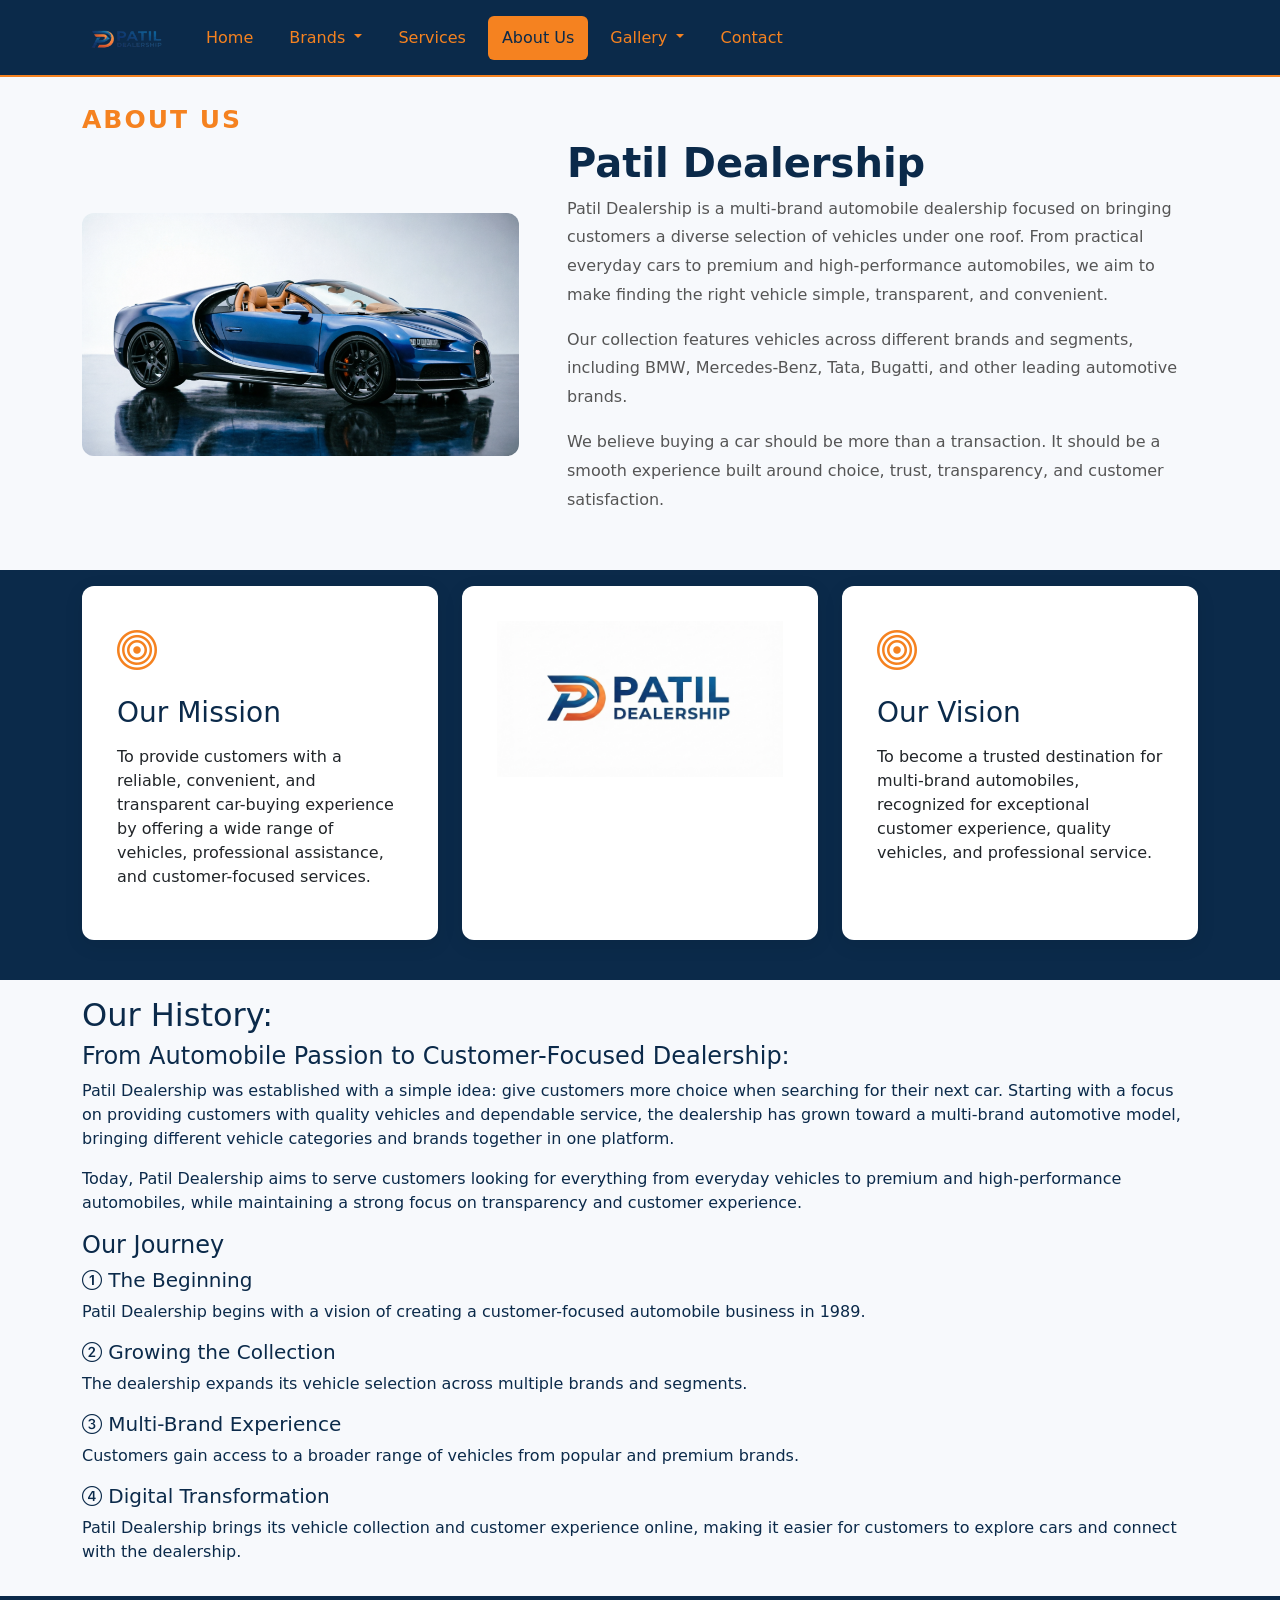
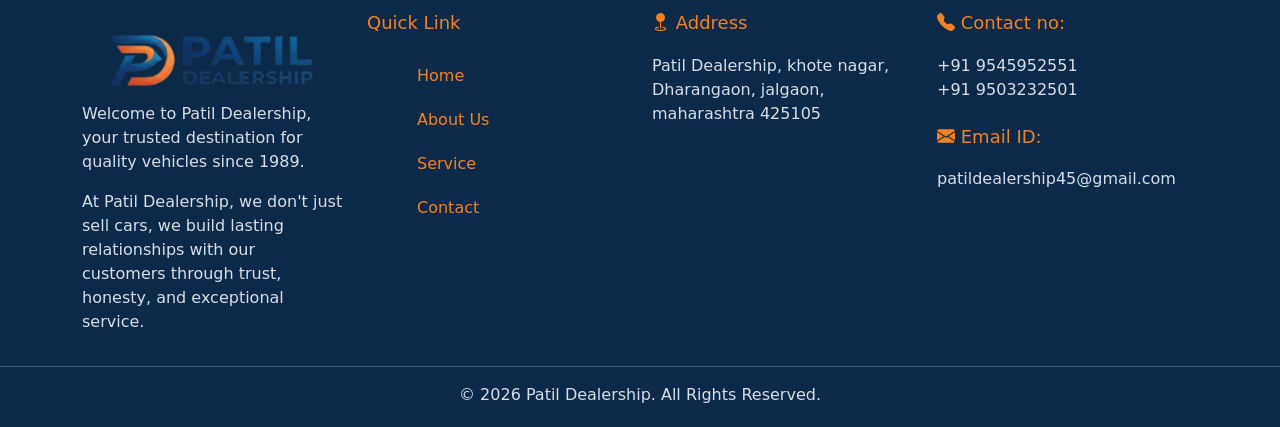
==== commit a33622d3: "." ====
--- a/about.html
+++ b/about.html
@@ -140,10 +140,10 @@
     </header>
 
     <main>
-      <span class="page-label">ABOUT US</span>
       <!-- Section 1 about us start -->
-      <section class="about-preview py-5">
+      <section class="about-preview py-4">
         <div class="container">
+          <span class="page-label">ABOUT US</span>
           <div class="row align-items-center g-5">
             <div class="col-lg-5">
               <div class="about-image">
@@ -189,7 +189,7 @@
       <section class="mt-3 secondary-bg p-3">
         <div class="container">
           <div class="row">
-            <div class="col-md-4">
+            <div class="col-md-4 pb-4">
               <div class="info-card">
                 <i class="bi bi-bullseye"></i>
                 <h3>Our Mission</h3>
@@ -201,7 +201,7 @@
                 </p>
               </div>
             </div>
-            <div class="col-md-4">
+            <div class="col-md-4 pb-4">
               <div class="info-card">
                 <img
                   src="images/1788269837958.png"
@@ -210,7 +210,7 @@
                 />
               </div>
             </div>
-            <div class="col-md-4">
+            <div class="col-md-4 pb-4">
               <div class="info-card">
                 <i class="bi bi-bullseye"></i>
                 <h3>Our Vision</h3>
--- a/css/style.css
+++ b/css/style.css
@@ -440,5 +440,4 @@
     font-size: 25px;
     font-weight: 800;
     letter-spacing: 2px;
-    padding: 60px;
 }
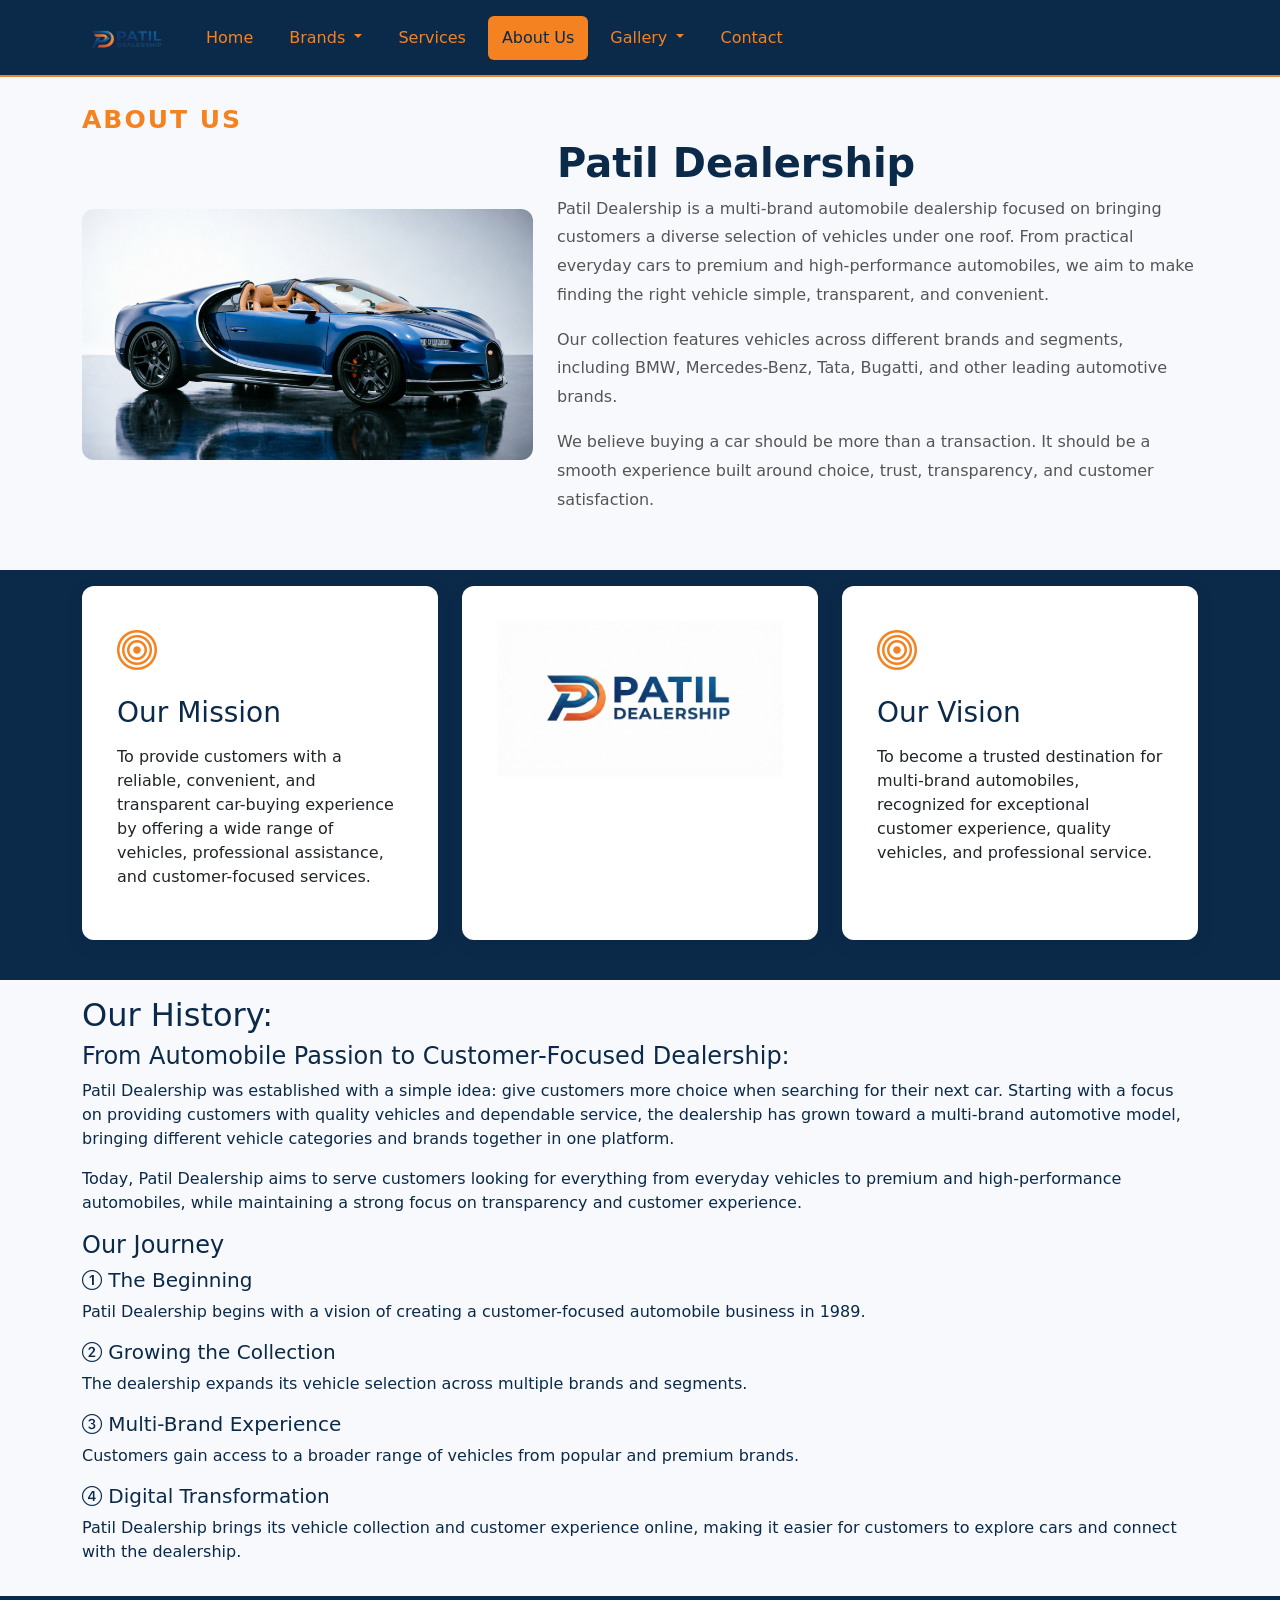
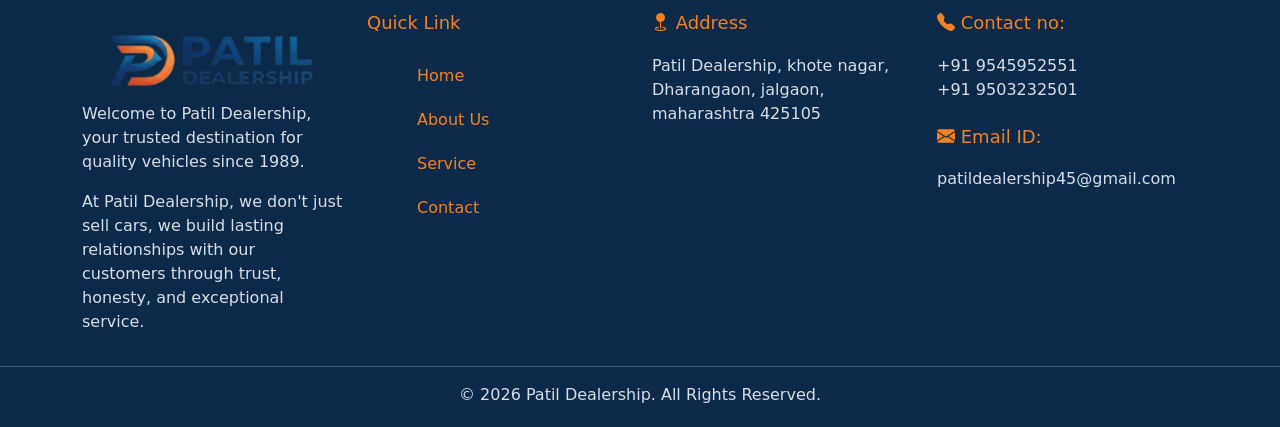
==== commit 10b2050d: "." ====
--- a/about.html
+++ b/about.html
@@ -144,7 +144,7 @@
       <section class="about-preview py-4">
         <div class="container">
           <span class="page-label">ABOUT US</span>
-          <div class="row align-items-center g-5">
+          <div class="row align-items-center">
             <div class="col-lg-5">
               <div class="about-image">
                 <img
--- a/css/style.css
+++ b/css/style.css
@@ -187,6 +187,9 @@
     .hero-overlay p {
         font-size: 1rem;
     }
+    .hero-img {
+        display: none;
+    }
 }
 
 /* hero section end */
